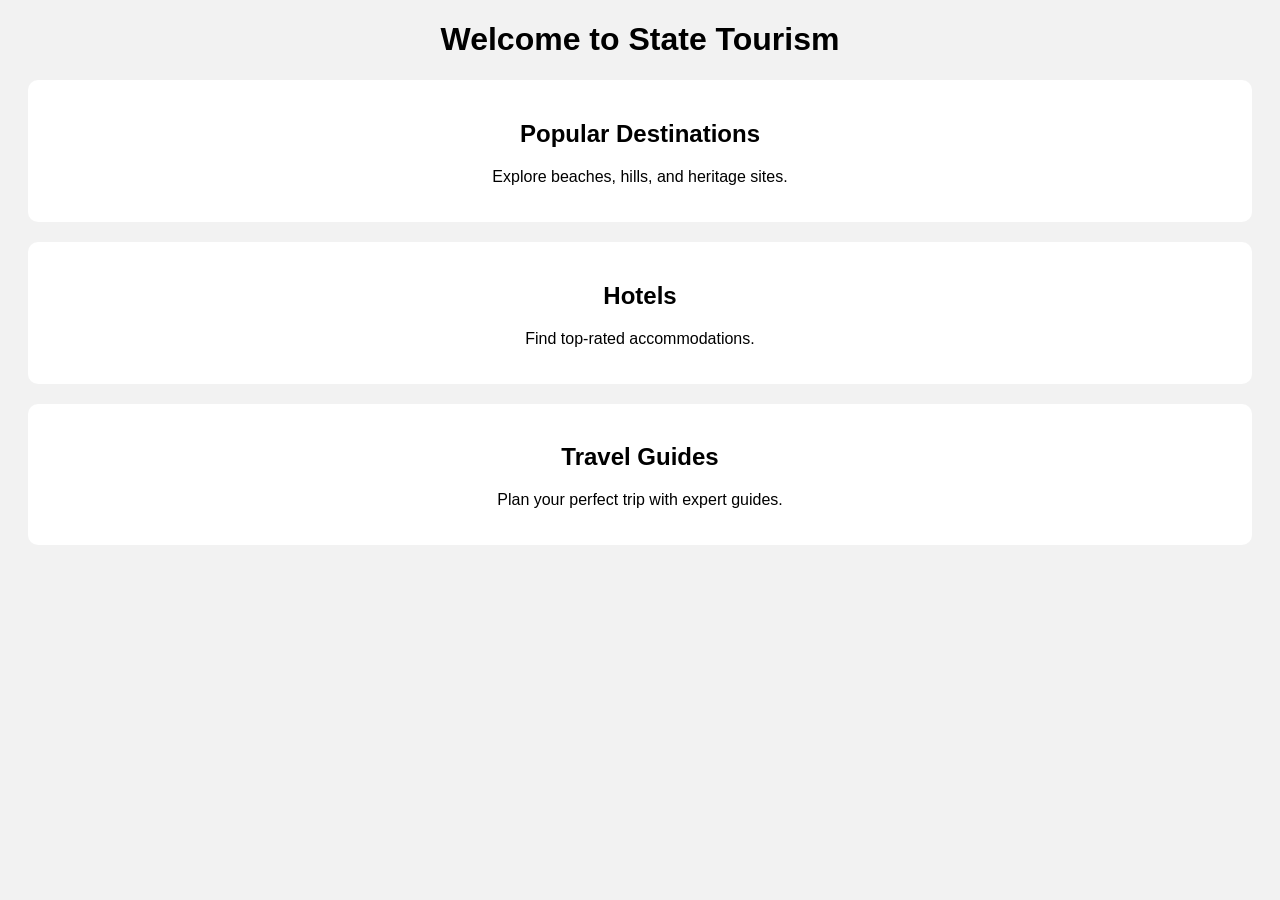
==== index.html @ c7536afa "Initial Commit" ====
<!DOCTYPE html>
<html>
<head>
    <title>State Tourism Portal</title>
    <link rel="stylesheet" href="style.css">
</head>
<body>
    <h1>Welcome to State Tourism</h1>

    <div class="card">
        <h2>Popular Destinations</h2>
        <p>Explore beaches, hills, and heritage sites.</p>
    </div>

    <div class="card">
        <h2>Hotels</h2>
        <p>Find top-rated accommodations.</p>
    </div>

    <div class="card">
        <h2>Travel Guides</h2>
        <p>Plan your perfect trip with expert guides.</p>
    </div>
</body>
</html>
---- style.css ----
body {
    font-family: Arial;
    text-align: center;
    background-color: #f2f2f2;
}

.card {
    background: white;
    margin: 20px;
    padding: 20px;
    border-radius: 10px;
}
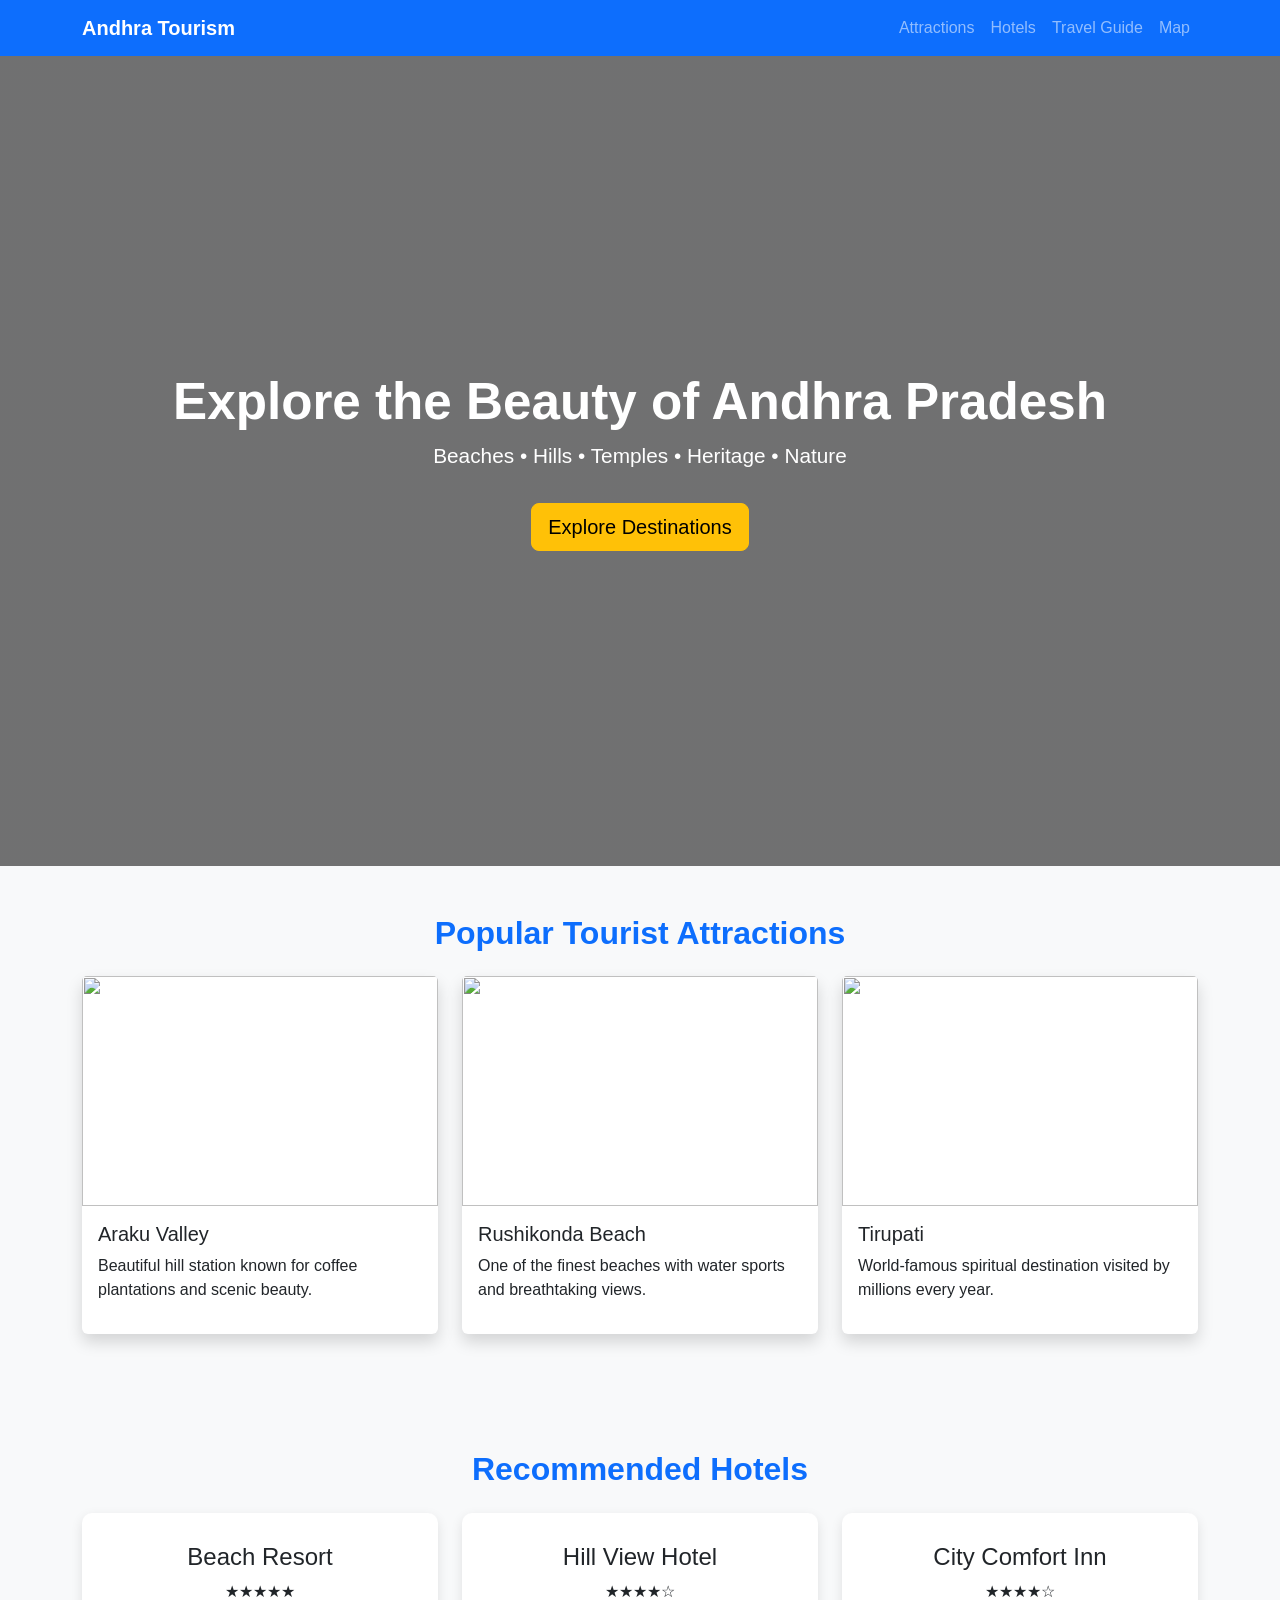
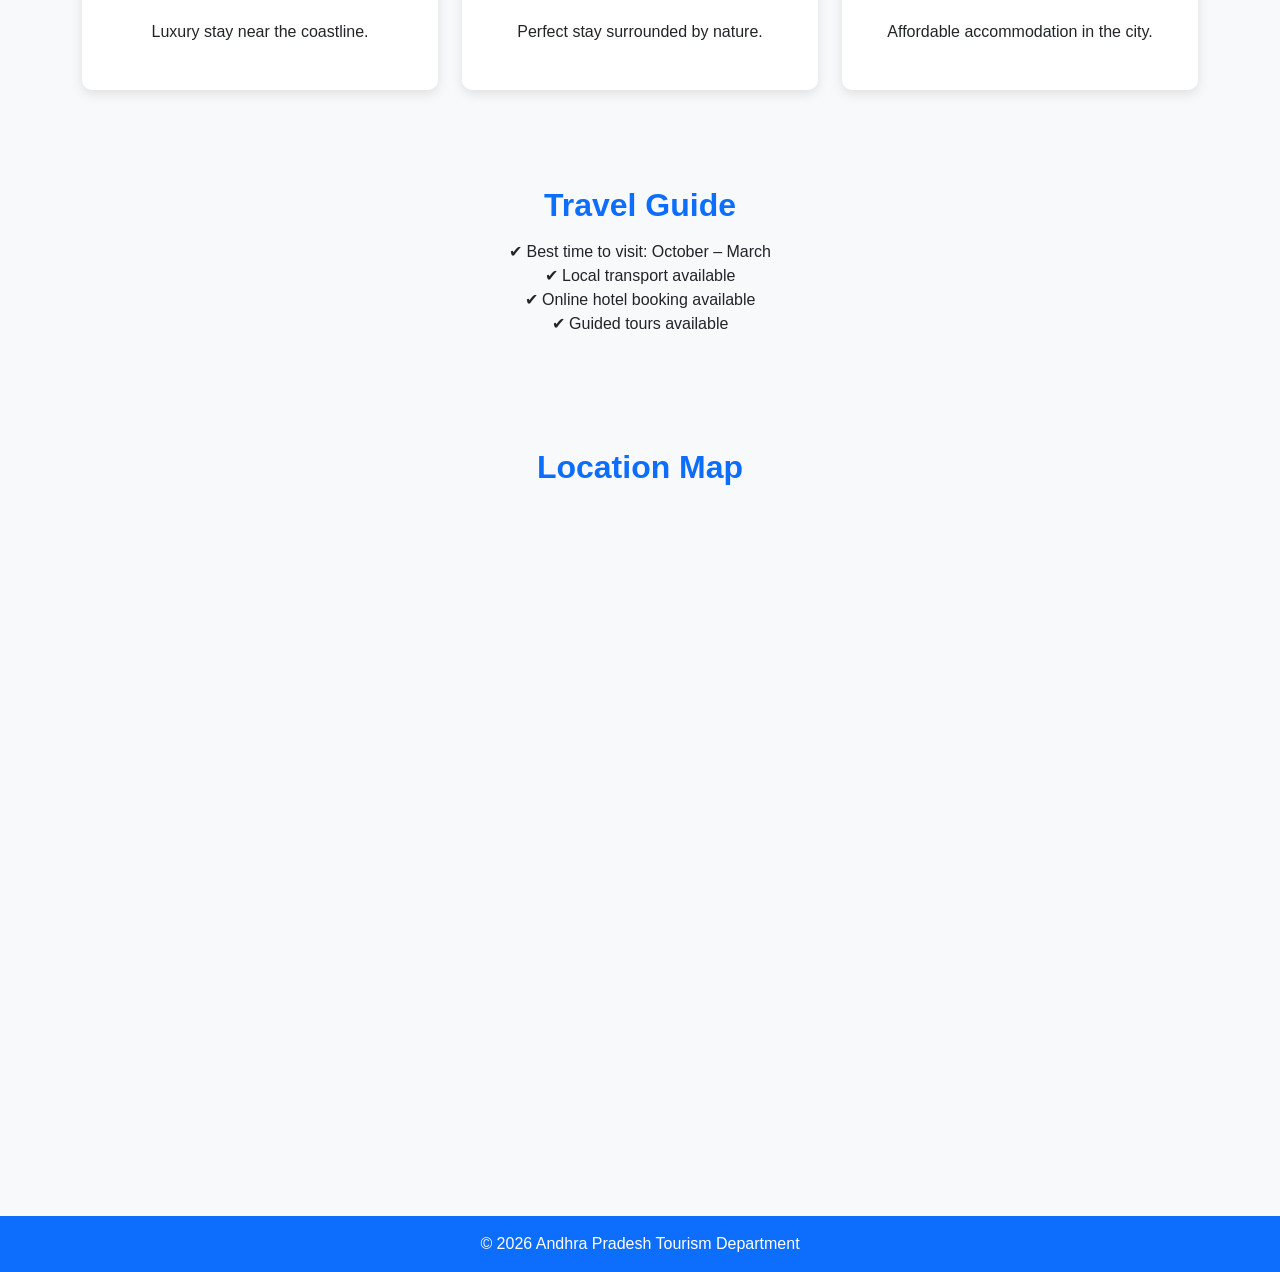
==== commit 5e9c2835: "Updated frontend and build Docker" ====
--- a/index.html
+++ b/index.html
@@ -1,25 +1,186 @@
 <!DOCTYPE html>
-<html>
+<html lang="en">
 <head>
-    <title>State Tourism Portal</title>
+    <meta charset="UTF-8">
+    <meta name="viewport" content="width=device-width, initial-scale=1.0">
+    <title>Explore Andhra Pradesh</title>
+
+    <!-- Bootstrap CSS -->
+    <link href="https://cdn.jsdelivr.net/npm/bootstrap@5.3.3/dist/css/bootstrap.min.css" rel="stylesheet">
+
+    <!-- Custom CSS -->
     <link rel="stylesheet" href="style.css">
 </head>
+
 <body>
-    <h1>Welcome to State Tourism</h1>
 
-    <div class="card">
-        <h2>Popular Destinations</h2>
-        <p>Explore beaches, hills, and heritage sites.</p>
+<!-- Navbar -->
+<nav class="navbar navbar-expand-lg navbar-dark bg-primary">
+    <div class="container">
+        <a class="navbar-brand fw-bold" href="#">Andhra Tourism</a>
+
+        <button class="navbar-toggler" data-bs-toggle="collapse" data-bs-target="#menu">
+            <span class="navbar-toggler-icon"></span>
+        </button>
+
+        <div class="collapse navbar-collapse" id="menu">
+            <ul class="navbar-nav ms-auto">
+                <li class="nav-item"><a class="nav-link" href="#places">Attractions</a></li>
+                <li class="nav-item"><a class="nav-link" href="#hotels">Hotels</a></li>
+                <li class="nav-item"><a class="nav-link" href="#guide">Travel Guide</a></li>
+                <li class="nav-item"><a class="nav-link" href="#map">Map</a></li>
+            </ul>
+        </div>
+    </div>
+</nav>
+
+<!-- Hero -->
+<section class="hero">
+    <div class="container text-center text-white">
+        <h1 class="display-4 fw-bold">Explore the Beauty of Andhra Pradesh</h1>
+        <p class="lead">
+            Beaches • Hills • Temples • Heritage • Nature
+        </p>
+
+        <a href="#places" class="btn btn-warning btn-lg mt-3">
+            Explore Destinations
+        </a>
+    </div>
+</section>
+
+<!-- Tourist Attractions -->
+<section id="places" class="container py-5">
+
+    <h2 class="text-center mb-4">Popular Tourist Attractions</h2>
+
+    <div class="row">
+
+        <div class="col-md-4">
+            <div class="card shadow">
+                <img src="https://images.unsplash.com/photo-1506744038136-46273834b3fb?w=600"
+                    class="card-img-top">
+
+                <div class="card-body">
+                    <h5>Araku Valley</h5>
+                    <p>Beautiful hill station known for coffee plantations and scenic beauty.</p>
+                </div>
+            </div>
+        </div>
+
+        <div class="col-md-4">
+            <div class="card shadow">
+                <img src="https://images.unsplash.com/photo-1500530855697-b586d89ba3ee?w=600"
+                    class="card-img-top">
+
+                <div class="card-body">
+                    <h5>Rushikonda Beach</h5>
+                    <p>One of the finest beaches with water sports and breathtaking views.</p>
+                </div>
+            </div>
+        </div>
+
+        <div class="col-md-4">
+            <div class="card shadow">
+                <img src="https://images.unsplash.com/photo-1519046904884-53103b34b206?w=600"
+                    class="card-img-top">
+
+                <div class="card-body">
+                    <h5>Tirupati</h5>
+                    <p>World-famous spiritual destination visited by millions every year.</p>
+                </div>
+            </div>
+        </div>
+
     </div>
 
-    <div class="card">
-        <h2>Hotels</h2>
-        <p>Find top-rated accommodations.</p>
-    </div>
+</section>
 
-    <div class="card">
-        <h2>Travel Guides</h2>
-        <p>Plan your perfect trip with expert guides.</p>
-    </div>
+<!-- Hotels -->
+<section id="hotels" class="bg-light py-5">
+
+<div class="container">
+
+<h2 class="text-center mb-4">Recommended Hotels</h2>
+
+<div class="row text-center">
+
+<div class="col-md-4">
+<div class="hotel-box">
+<h4>Beach Resort</h4>
+<p>★★★★★</p>
+<p>Luxury stay near the coastline.</p>
+</div>
+</div>
+
+<div class="col-md-4">
+<div class="hotel-box">
+<h4>Hill View Hotel</h4>
+<p>★★★★☆</p>
+<p>Perfect stay surrounded by nature.</p>
+</div>
+</div>
+
+<div class="col-md-4">
+<div class="hotel-box">
+<h4>City Comfort Inn</h4>
+<p>★★★★☆</p>
+<p>Affordable accommodation in the city.</p>
+</div>
+</div>
+
+</div>
+
+</div>
+
+</section>
+
+<!-- Travel Guide -->
+
+<section id="guide" class="container py-5">
+
+<h2 class="text-center">Travel Guide</h2>
+
+<p class="text-center mt-3">
+
+✔ Best time to visit: October – March<br>
+
+✔ Local transport available<br>
+
+✔ Online hotel booking available<br>
+
+✔ Guided tours available
+
+</p>
+
+</section>
+
+<!-- Map -->
+
+<section id="map" class="container py-5">
+
+<h2 class="text-center mb-4">Location Map</h2>
+
+<div class="ratio ratio-16x9">
+
+<iframe
+src="https://www.google.com/maps?q=Andhra+Pradesh&output=embed"
+allowfullscreen></iframe>
+
+</div>
+
+</section>
+
+<!-- Footer -->
+
+<footer class="bg-primary text-white text-center p-3">
+
+© 2026 Andhra Pradesh Tourism Department
+
+</footer>
+
+<script src="https://cdn.jsdelivr.net/npm/bootstrap@5.3.3/dist/js/bootstrap.bundle.min.js"></script>
+
+<script src="script.js"></script>
+
 </body>
 </html>
--- a/style.css
+++ b/style.css
@@ -1,12 +1,93 @@
-body {
-    font-family: Arial;
-    text-align: center;
-    background-color: #f2f2f2;
+body{
+    font-family: Arial, Helvetica, sans-serif;
+    background:#f8f9fa;
 }
 
-.card {
-    background: white;
-    margin: 20px;
-    padding: 20px;
-    border-radius: 10px;
+/* Hero Section */
+
+.hero{
+    background:linear-gradient(rgba(0,0,0,.55),rgba(0,0,0,.55)),
+    url("https://images.unsplash.com/photo-1507525428034-b723cf961d3e?w=1600")
+    center/cover no-repeat;
+
+    height:90vh;
+
+    display:flex;
+
+    justify-content:center;
+
+    align-items:center;
+}
+
+.hero h1{
+    font-size:3.2rem;
+}
+
+.hero p{
+    font-size:1.3rem;
+}
+
+/* Cards */
+
+.card{
+    transition:.3s;
+    border:none;
+    margin-bottom:20px;
+}
+
+.card:hover{
+    transform:translateY(-8px);
+    box-shadow:0 10px 25px rgba(0,0,0,.2);
+}
+
+.card img{
+    height:230px;
+    object-fit:cover;
+}
+
+/* Hotels */
+
+.hotel-box{
+    background:white;
+    padding:30px;
+    border-radius:10px;
+    box-shadow:0 4px 12px rgba(0,0,0,.1);
+    transition:.3s;
+}
+
+.hotel-box:hover{
+    transform:scale(1.05);
+}
+
+/* Section Headings */
+
+h2{
+    color:#0d6efd;
+    font-weight:bold;
+}
+
+/* Map */
+
+iframe{
+    border-radius:10px;
+}
+
+/* Footer */
+
+footer{
+    margin-top:30px;
+}
+
+/* Responsive */
+
+@media(max-width:768px){
+
+.hero h1{
+    font-size:2.2rem;
+}
+
+.hero{
+    height:70vh;
+}
+
 }
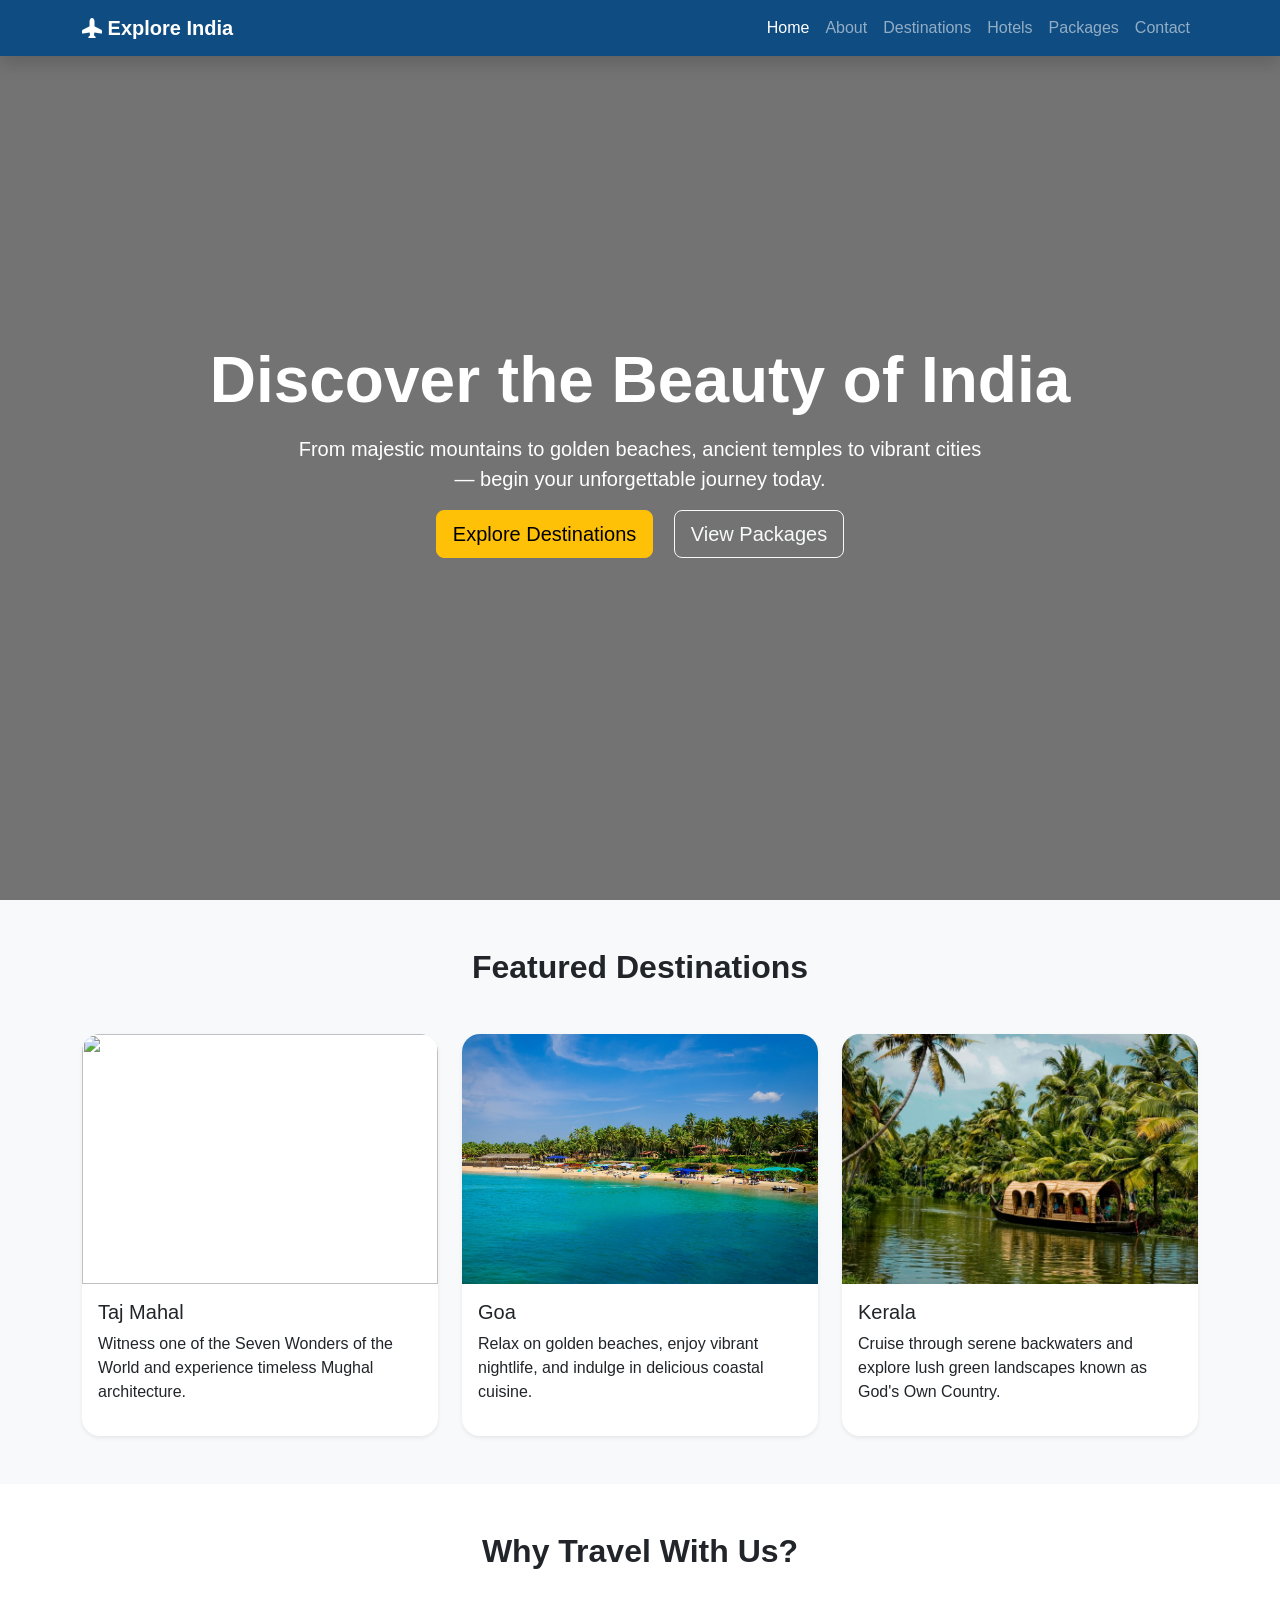
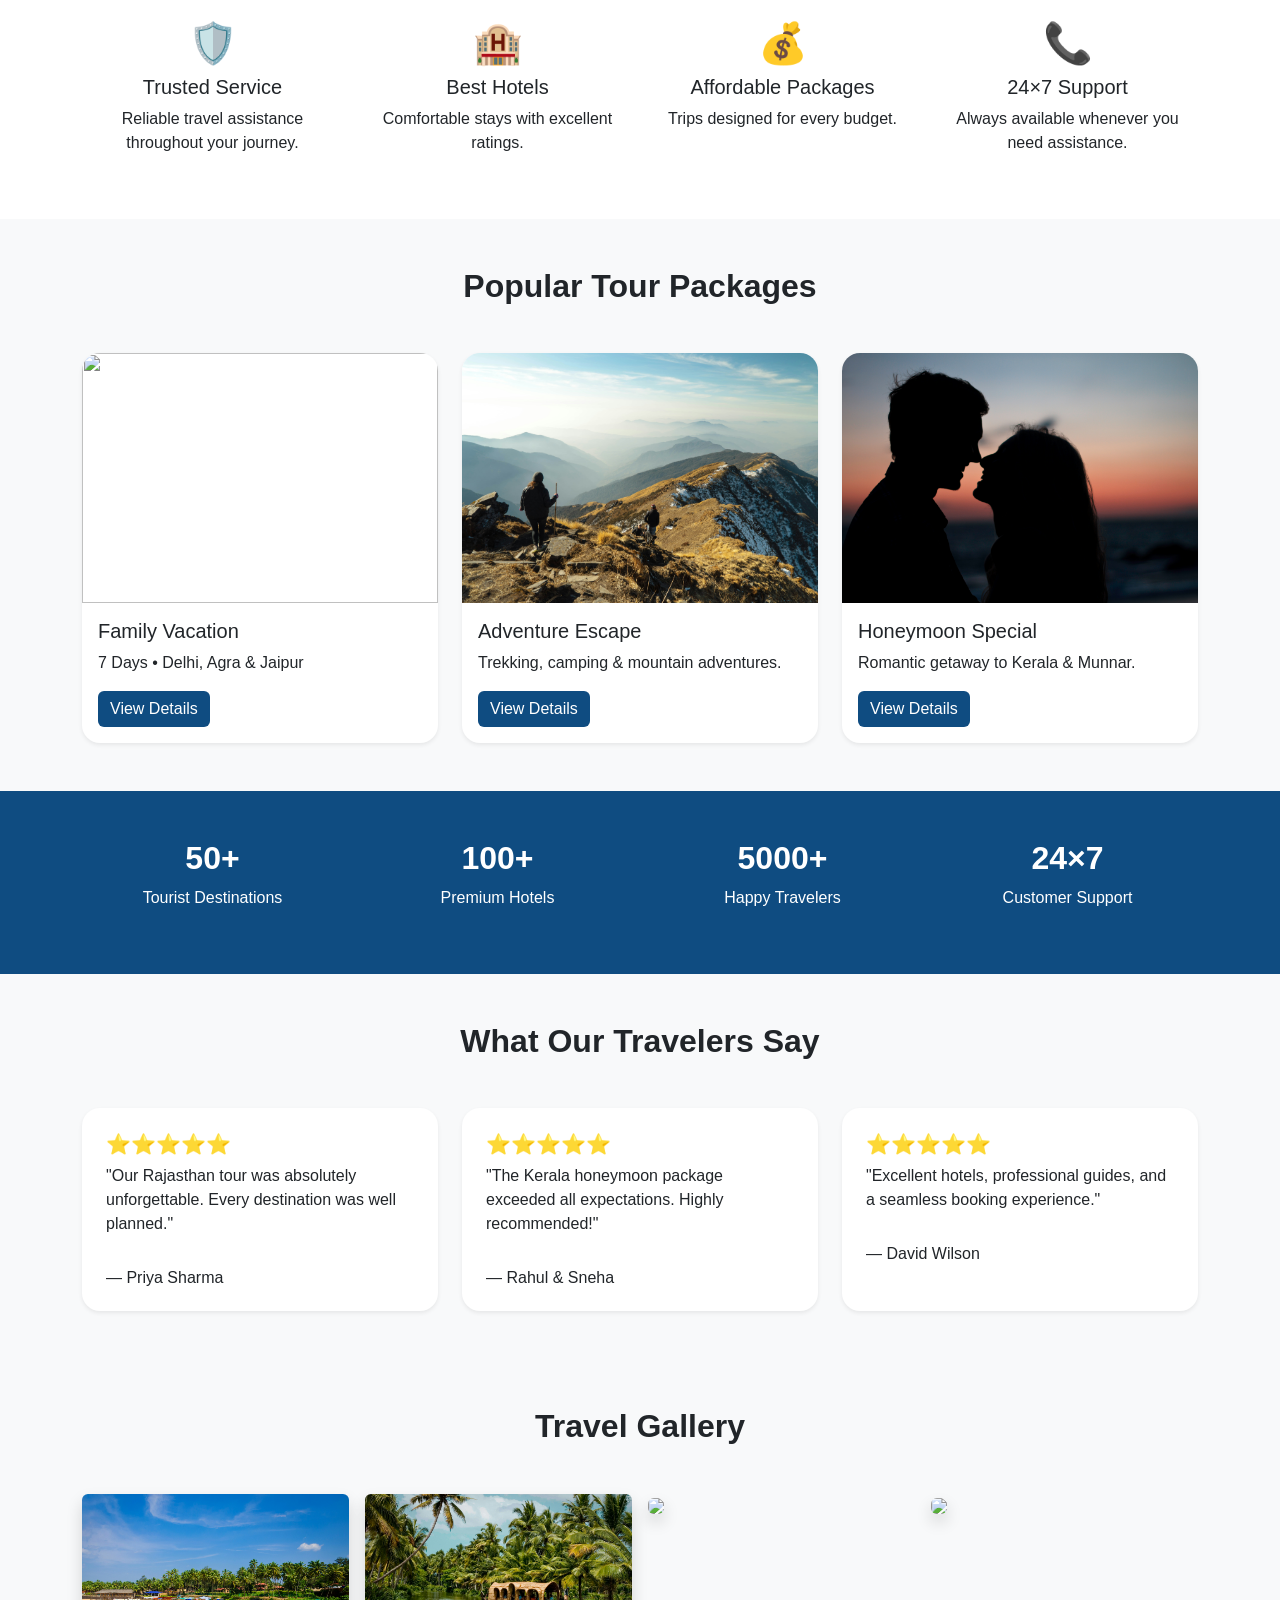
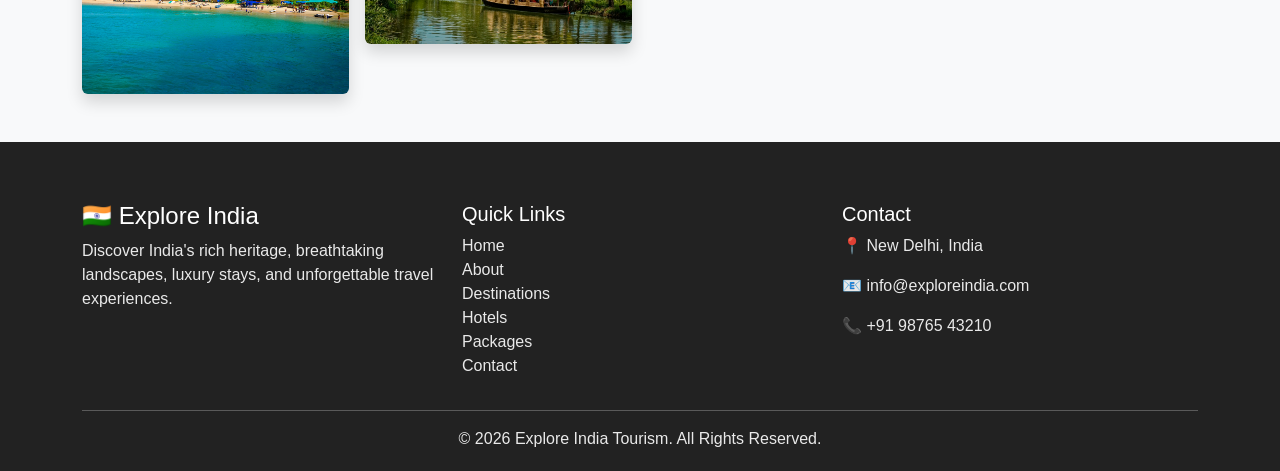
==== commit c01ea91c: "UI Improved" ====
--- a/index.html
+++ b/index.html
@@ -3,184 +3,538 @@
 <head>
     <meta charset="UTF-8">
     <meta name="viewport" content="width=device-width, initial-scale=1.0">
-    <title>Explore Andhra Pradesh</title>
-
-    <!-- Bootstrap CSS -->
-    <link href="https://cdn.jsdelivr.net/npm/bootstrap@5.3.3/dist/css/bootstrap.min.css" rel="stylesheet">
+    <title>Explore India | Tourism</title>
+
+    <!-- Bootstrap -->
+    <link href="https://cdn.jsdelivr.net/npm/bootstrap@5.3.7/dist/css/bootstrap.min.css" rel="stylesheet">
+
+    <!-- Bootstrap Icons -->
+    <link rel="stylesheet" href="https://cdn.jsdelivr.net/npm/bootstrap-icons@1.13.1/font/bootstrap-icons.min.css">
 
     <!-- Custom CSS -->
-    <link rel="stylesheet" href="style.css">
+    <link rel="stylesheet" href="css/style.css">
 </head>
 
 <body>
 
-<!-- Navbar -->
-<nav class="navbar navbar-expand-lg navbar-dark bg-primary">
+<!-- ================= NAVBAR ================= -->
+
+<nav class="navbar navbar-expand-lg navbar-dark shadow fixed-top">
     <div class="container">
-        <a class="navbar-brand fw-bold" href="#">Andhra Tourism</a>
-
-        <button class="navbar-toggler" data-bs-toggle="collapse" data-bs-target="#menu">
+
+        <a class="navbar-brand fw-bold" href="index.html">
+            <i class="bi bi-airplane-fill"></i> Explore India
+        </a>
+
+        <button class="navbar-toggler"
+            type="button"
+            data-bs-toggle="collapse"
+            data-bs-target="#navbarNav">
+
             <span class="navbar-toggler-icon"></span>
+
         </button>
 
-        <div class="collapse navbar-collapse" id="menu">
+        <div class="collapse navbar-collapse" id="navbarNav">
+
             <ul class="navbar-nav ms-auto">
-                <li class="nav-item"><a class="nav-link" href="#places">Attractions</a></li>
-                <li class="nav-item"><a class="nav-link" href="#hotels">Hotels</a></li>
-                <li class="nav-item"><a class="nav-link" href="#guide">Travel Guide</a></li>
-                <li class="nav-item"><a class="nav-link" href="#map">Map</a></li>
+
+                <li class="nav-item">
+                    <a class="nav-link active" href="index.html">Home</a>
+                </li>
+
+                <li class="nav-item">
+                    <a class="nav-link" href="pages/about.html">About</a>
+                </li>
+
+                <li class="nav-item">
+                    <a class="nav-link" href="pages/destinations.html">Destinations</a>
+                </li>
+
+                <li class="nav-item">
+                    <a class="nav-link" href="pages/hotels.html">Hotels</a>
+                </li>
+
+                <li class="nav-item">
+                    <a class="nav-link" href="pages/packages.html">Packages</a>
+                </li>
+
+                <li class="nav-item">
+                    <a class="nav-link" href="pages/contact.html">Contact</a>
+                </li>
+
             </ul>
+
         </div>
+
     </div>
 </nav>
 
-<!-- Hero -->
+<!-- ================= HERO ================= -->
+
 <section class="hero">
-    <div class="container text-center text-white">
-        <h1 class="display-4 fw-bold">Explore the Beauty of Andhra Pradesh</h1>
-        <p class="lead">
-            Beaches • Hills • Temples • Heritage • Nature
-        </p>
-
-        <a href="#places" class="btn btn-warning btn-lg mt-3">
-            Explore Destinations
-        </a>
+
+    <div class="overlay">
+
+        <div class="container text-center">
+
+            <h1 class="display-3 fw-bold">
+                Discover the Beauty of India
+            </h1>
+
+            <p class="lead mt-3">
+                From majestic mountains to golden beaches,
+                ancient temples to vibrant cities—
+                begin your unforgettable journey today.
+            </p>
+
+            <a href="pages/destinations.html" class="btn btn-warning btn-lg mt-3 me-3">
+                Explore Destinations
+            </a>
+
+            <a href="pages/packages.html" class="btn btn-outline-light btn-lg mt-3">
+                View Packages
+            </a>
+
+        </div>
+
     </div>
-</section>
-
-<!-- Tourist Attractions -->
-<section id="places" class="container py-5">
-
-    <h2 class="text-center mb-4">Popular Tourist Attractions</h2>
-
-    <div class="row">
-
-        <div class="col-md-4">
-            <div class="card shadow">
-                <img src="https://images.unsplash.com/photo-1506744038136-46273834b3fb?w=600"
-                    class="card-img-top">
-
-                <div class="card-body">
-                    <h5>Araku Valley</h5>
-                    <p>Beautiful hill station known for coffee plantations and scenic beauty.</p>
+
+</section>
+<!-- ================= FEATURED DESTINATIONS ================= -->
+
+<section class="py-5 bg-light">
+
+    <div class="container">
+
+        <h2 class="text-center fw-bold mb-5">
+            Featured Destinations
+        </h2>
+
+        <div class="row g-4">
+
+            <div class="col-md-4">
+                <div class="card destination-card h-100 shadow-sm">
+                    <img src="images/destinations/tajmahal.jpg" class="card-img-top">
+                    <div class="card-body">
+                        <h5>Taj Mahal</h5>
+                        <p>Witness one of the Seven Wonders of the World and experience timeless Mughal architecture.</p>
+                    </div>
                 </div>
             </div>
+
+            <div class="col-md-4">
+                <div class="card destination-card h-100 shadow-sm">
+                    <img src="images/destinations/GoaBeach.jpg" class="card-img-top">
+                    <div class="card-body">
+                        <h5>Goa</h5>
+                        <p>Relax on golden beaches, enjoy vibrant nightlife, and indulge in delicious coastal cuisine.</p>
+                    </div>
+                </div>
+            </div>
+
+            <div class="col-md-4">
+                <div class="card destination-card h-100 shadow-sm">
+                    <img src="images/destinations/KeralaBackwaters.jpg" class="card-img-top">
+                    <div class="card-body">
+                        <h5>Kerala</h5>
+                        <p>Cruise through serene backwaters and explore lush green landscapes known as God's Own Country.</p>
+                    </div>
+                </div>
+            </div>
+
         </div>
 
-        <div class="col-md-4">
-            <div class="card shadow">
-                <img src="https://images.unsplash.com/photo-1500530855697-b586d89ba3ee?w=600"
-                    class="card-img-top">
-
-                <div class="card-body">
-                    <h5>Rushikonda Beach</h5>
-                    <p>One of the finest beaches with water sports and breathtaking views.</p>
-                </div>
-            </div>
+    </div>
+
+</section>
+
+<!-- ================= WHY CHOOSE US ================= -->
+
+<section class="py-5">
+
+<div class="container">
+
+<h2 class="text-center fw-bold mb-5">
+
+Why Travel With Us?
+
+</h2>
+
+<div class="row text-center">
+
+<div class="col-md-3">
+
+<h1>🛡️</h1>
+
+<h5>Trusted Service</h5>
+
+<p>Reliable travel assistance throughout your journey.</p>
+
+</div>
+
+<div class="col-md-3">
+
+<h1>🏨</h1>
+
+<h5>Best Hotels</h5>
+
+<p>Comfortable stays with excellent ratings.</p>
+
+</div>
+
+<div class="col-md-3">
+
+<h1>💰</h1>
+
+<h5>Affordable Packages</h5>
+
+<p>Trips designed for every budget.</p>
+
+</div>
+
+<div class="col-md-3">
+
+<h1>📞</h1>
+
+<h5>24×7 Support</h5>
+
+<p>Always available whenever you need assistance.</p>
+
+</div>
+
+</div>
+
+</div>
+
+</section>
+
+<!-- ================= PACKAGES ================= -->
+
+<section class="py-5 bg-light">
+
+<div class="container">
+
+<h2 class="text-center fw-bold mb-5">
+
+Popular Tour Packages
+
+</h2>
+
+<div class="row g-4">
+
+<div class="col-md-4">
+
+<div class="card package-card shadow-sm">
+
+<img src="images/packages/family.jpg" class="card-img-top">
+
+<div class="card-body">
+
+<h5>Family Vacation</h5>
+
+<p>7 Days • Delhi, Agra & Jaipur</p>
+
+<a href="pages/packages.html" class="btn btn-primary">
+
+View Details
+
+</a>
+
+</div>
+
+</div>
+
+</div>
+
+<div class="col-md-4">
+
+<div class="card package-card shadow-sm">
+
+<img src="images/packages/Trek.jpg" class="card-img-top">
+
+<div class="card-body">
+
+<h5>Adventure Escape</h5>
+
+<p>Trekking, camping & mountain adventures.</p>
+
+<a href="pages/packages.html" class="btn btn-primary">
+
+View Details
+
+</a>
+
+</div>
+
+</div>
+
+</div>
+
+<div class="col-md-4">
+
+<div class="card package-card shadow-sm">
+
+<img src="images/packages/Couple.jpg" class="card-img-top">
+
+<div class="card-body">
+
+<h5>Honeymoon Special</h5>
+
+<p>Romantic getaway to Kerala & Munnar.</p>
+
+<a href="pages/packages.html" class="btn btn-primary">
+
+View Details
+
+</a>
+
+</div>
+
+</div>
+
+</div>
+
+</div>
+
+</div>
+
+</section>
+
+<!-- ==================== STATS ==================== -->
+
+<section class="stats py-5 text-white">
+
+    <div class="container">
+
+        <div class="row text-center">
+
+            <div class="col-md-3">
+                <h2 class="fw-bold">50+</h2>
+                <p>Tourist Destinations</p>
+            </div>
+
+            <div class="col-md-3">
+                <h2 class="fw-bold">100+</h2>
+                <p>Premium Hotels</p>
+            </div>
+
+            <div class="col-md-3">
+                <h2 class="fw-bold">5000+</h2>
+                <p>Happy Travelers</p>
+            </div>
+
+            <div class="col-md-3">
+                <h2 class="fw-bold">24×7</h2>
+                <p>Customer Support</p>
+            </div>
+
         </div>
 
-        <div class="col-md-4">
-            <div class="card shadow">
-                <img src="https://images.unsplash.com/photo-1519046904884-53103b34b206?w=600"
-                    class="card-img-top">
-
-                <div class="card-body">
-                    <h5>Tirupati</h5>
-                    <p>World-famous spiritual destination visited by millions every year.</p>
-                </div>
-            </div>
-        </div>
-
     </div>
 
 </section>
 
-<!-- Hotels -->
-<section id="hotels" class="bg-light py-5">
+<!-- ==================== TESTIMONIALS ==================== -->
+
+<section class="gallery py-5 bg-light">
 
 <div class="container">
 
-<h2 class="text-center mb-4">Recommended Hotels</h2>
-
-<div class="row text-center">
-
-<div class="col-md-4">
-<div class="hotel-box">
-<h4>Beach Resort</h4>
-<p>★★★★★</p>
-<p>Luxury stay near the coastline.</p>
-</div>
-</div>
-
-<div class="col-md-4">
-<div class="hotel-box">
-<h4>Hill View Hotel</h4>
-<p>★★★★☆</p>
-<p>Perfect stay surrounded by nature.</p>
-</div>
-</div>
-
-<div class="col-md-4">
-<div class="hotel-box">
-<h4>City Comfort Inn</h4>
-<p>★★★★☆</p>
-<p>Affordable accommodation in the city.</p>
-</div>
-</div>
-
-</div>
-
-</div>
-
-</section>
-
-<!-- Travel Guide -->
-
-<section id="guide" class="container py-5">
-
-<h2 class="text-center">Travel Guide</h2>
-
-<p class="text-center mt-3">
-
-✔ Best time to visit: October – March<br>
-
-✔ Local transport available<br>
-
-✔ Online hotel booking available<br>
-
-✔ Guided tours available
+<h2 class="text-center fw-bold mb-5">
+
+What Our Travelers Say
+
+</h2>
+
+<div class="row g-4">
+
+<div class="col-md-4">
+
+<div class="card h-100 shadow-sm border-0 p-4">
+
+<h5>⭐⭐⭐⭐⭐</h5>
+
+<p>
+
+"Our Rajasthan tour was absolutely unforgettable. Every destination was well planned."
 
 </p>
 
-</section>
-
-<!-- Map -->
-
-<section id="map" class="container py-5">
-
-<h2 class="text-center mb-4">Location Map</h2>
-
-<div class="ratio ratio-16x9">
-
-<iframe
-src="https://www.google.com/maps?q=Andhra+Pradesh&output=embed"
-allowfullscreen></iframe>
-
-</div>
-
-</section>
-
-<!-- Footer -->
-
-<footer class="bg-primary text-white text-center p-3">
-
-© 2026 Andhra Pradesh Tourism Department
+<h6 class="mt-3 mb-0">
+
+— Priya Sharma
+
+</h6>
+
+</div>
+
+</div>
+
+<div class="col-md-4">
+
+<div class="card h-100 shadow-sm border-0 p-4">
+
+<h5>⭐⭐⭐⭐⭐</h5>
+
+<p>
+
+"The Kerala honeymoon package exceeded all expectations. Highly recommended!"
+
+</p>
+
+<h6 class="mt-3 mb-0">
+
+— Rahul & Sneha
+
+</h6>
+
+</div>
+
+</div>
+
+<div class="col-md-4">
+
+<div class="card h-100 shadow-sm border-0 p-4">
+
+<h5>⭐⭐⭐⭐⭐</h5>
+
+<p>
+
+"Excellent hotels, professional guides, and a seamless booking experience."
+
+</p>
+
+<h6 class="mt-3 mb-0">
+
+— David Wilson
+
+</h6>
+
+</div>
+
+</div>
+
+</div>
+
+</div>
+
+</section>
+
+<!-- ==================== GALLERY ==================== -->
+
+<section class="py-5 bg-light">
+
+<div class="container">
+
+<h2 class="text-center fw-bold mb-5">
+
+Travel Gallery
+
+</h2>
+
+<div class="row g-3">
+
+<div class="col-md-3">
+<img src="images/destinations/GoaBeach.jpg" class="img-fluid rounded shadow">
+</div>
+
+<div class="col-md-3">
+<img src="images/destinations/KeralaBackwaters.jpg" class="img-fluid rounded shadow">
+</div>
+
+<div class="col-md-3">
+<img src="images/destinations/tajmahal.jpg" class="img-fluid rounded shadow">
+</div>
+
+<div class="col-md-3">
+<img src="images/destinations/jaipur.jpg" class="img-fluid rounded shadow">
+</div>
+
+</div>
+
+</div>
+
+</section>
+
+<!-- ==================== FOOTER ==================== -->
+
+<footer class="footer text-white">
+
+<div class="container">
+
+<div class="row">
+
+<div class="col-md-4">
+
+<h4>🇮🇳 Explore India</h4>
+
+<p>
+
+Discover India's rich heritage, breathtaking landscapes,
+luxury stays, and unforgettable travel experiences.
+
+</p>
+
+</div>
+
+<div class="col-md-4">
+
+<h5>Quick Links</h5>
+
+<ul class="list-unstyled">
+
+<li><a href="index.html">Home</a></li>
+
+<li><a href="pages/about.html">About</a></li>
+
+<li><a href="pages/destinations.html">Destinations</a></li>
+
+<li><a href="pages/hotels.html">Hotels</a></li>
+
+<li><a href="pages/packages.html">Packages</a></li>
+
+<li><a href="pages/contact.html">Contact</a></li>
+
+</ul>
+
+</div>
+
+<div class="col-md-4">
+
+<h5>Contact</h5>
+
+<p>📍 New Delhi, India</p>
+
+<p>📧 info@exploreindia.com</p>
+
+<p>📞 +91 98765 43210</p>
+
+</div>
+
+</div>
+
+<hr>
+
+<div class="text-center">
+
+<p class="mb-0">
+
+© 2026 Explore India Tourism. All Rights Reserved.
+
+</p>
+
+</div>
+
+</div>
 
 </footer>
 
-<script src="https://cdn.jsdelivr.net/npm/bootstrap@5.3.3/dist/js/bootstrap.bundle.min.js"></script>
-
-<script src="script.js"></script>
+<!-- Bootstrap JS -->
+
+<script src="https://cdn.jsdelivr.net/npm/bootstrap@5.3.7/dist/js/bootstrap.bundle.min.js"></script>
+
+<script src="js/script.js"></script>
 
 </body>
 </html>
--- a/css/style.css
+++ b/css/style.css
@@ -0,0 +1,183 @@
+body{
+
+    font-family:Arial, Helvetica, sans-serif;
+}
+
+.navbar{
+
+    background:#0F4C81;
+}
+
+.hero{
+
+    background:url("../images/hero/hero.jpg") center center/cover no-repeat;
+
+    height:100vh;
+
+    display:flex;
+
+    align-items:center;
+
+    justify-content:center;
+}
+
+.overlay{
+
+    width:100%;
+
+    height:100%;
+
+    background:rgba(0,0,0,.55);
+
+    display:flex;
+
+    align-items:center;
+
+    justify-content:center;
+
+    color:white;
+}
+
+.hero h1{
+
+    font-size:4rem;
+}
+
+.hero p{
+
+    max-width:700px;
+
+    margin:auto;
+}
+
+.destination-card,
+.package-card{
+
+transition:.3s;
+border:none;
+border-radius:15px;
+overflow:hidden;
+
+}
+
+.destination-card:hover,
+.package-card:hover{
+
+transform:translateY(-10px);
+
+box-shadow:0 20px 40px rgba(0,0,0,.2);
+
+}
+
+.card img{
+
+height:250px;
+
+object-fit:cover;
+
+}
+
+.btn-primary{
+
+background:#0F4C81;
+
+border:none;
+
+}
+
+.btn-primary:hover{
+
+background:#0a365b;
+
+}
+
+.stats{
+
+background:#0F4C81;
+
+}
+
+.gallery img{
+
+transition:.3s;
+
+}
+
+.gallery img:hover{
+
+transform:scale(1.05);
+
+}
+
+.footer{
+
+background:#222;
+
+padding:60px 0 20px;
+
+}
+
+.footer a{
+
+color:white;
+
+text-decoration:none;
+
+}
+
+.footer a:hover{
+
+color:#ffc107;
+
+}
+
+footer p,
+footer li{
+
+opacity:.9;
+
+}
+
+.card{
+
+border:none;
+
+border-radius:18px;
+
+overflow:hidden;
+
+transition:.35s;
+
+}
+
+.card:hover{
+
+transform:translateY(-10px);
+
+box-shadow:0 20px 40px rgba(0,0,0,.25);
+
+}
+
+.card img{
+
+transition:.35s;
+
+}
+
+.card:hover img{
+
+transform:scale(1.08);
+
+}
+
+.bg-primary{
+
+background:#0F4C81 !important;
+
+}
+
+section{
+
+scroll-margin-top:90px;
+
+}
